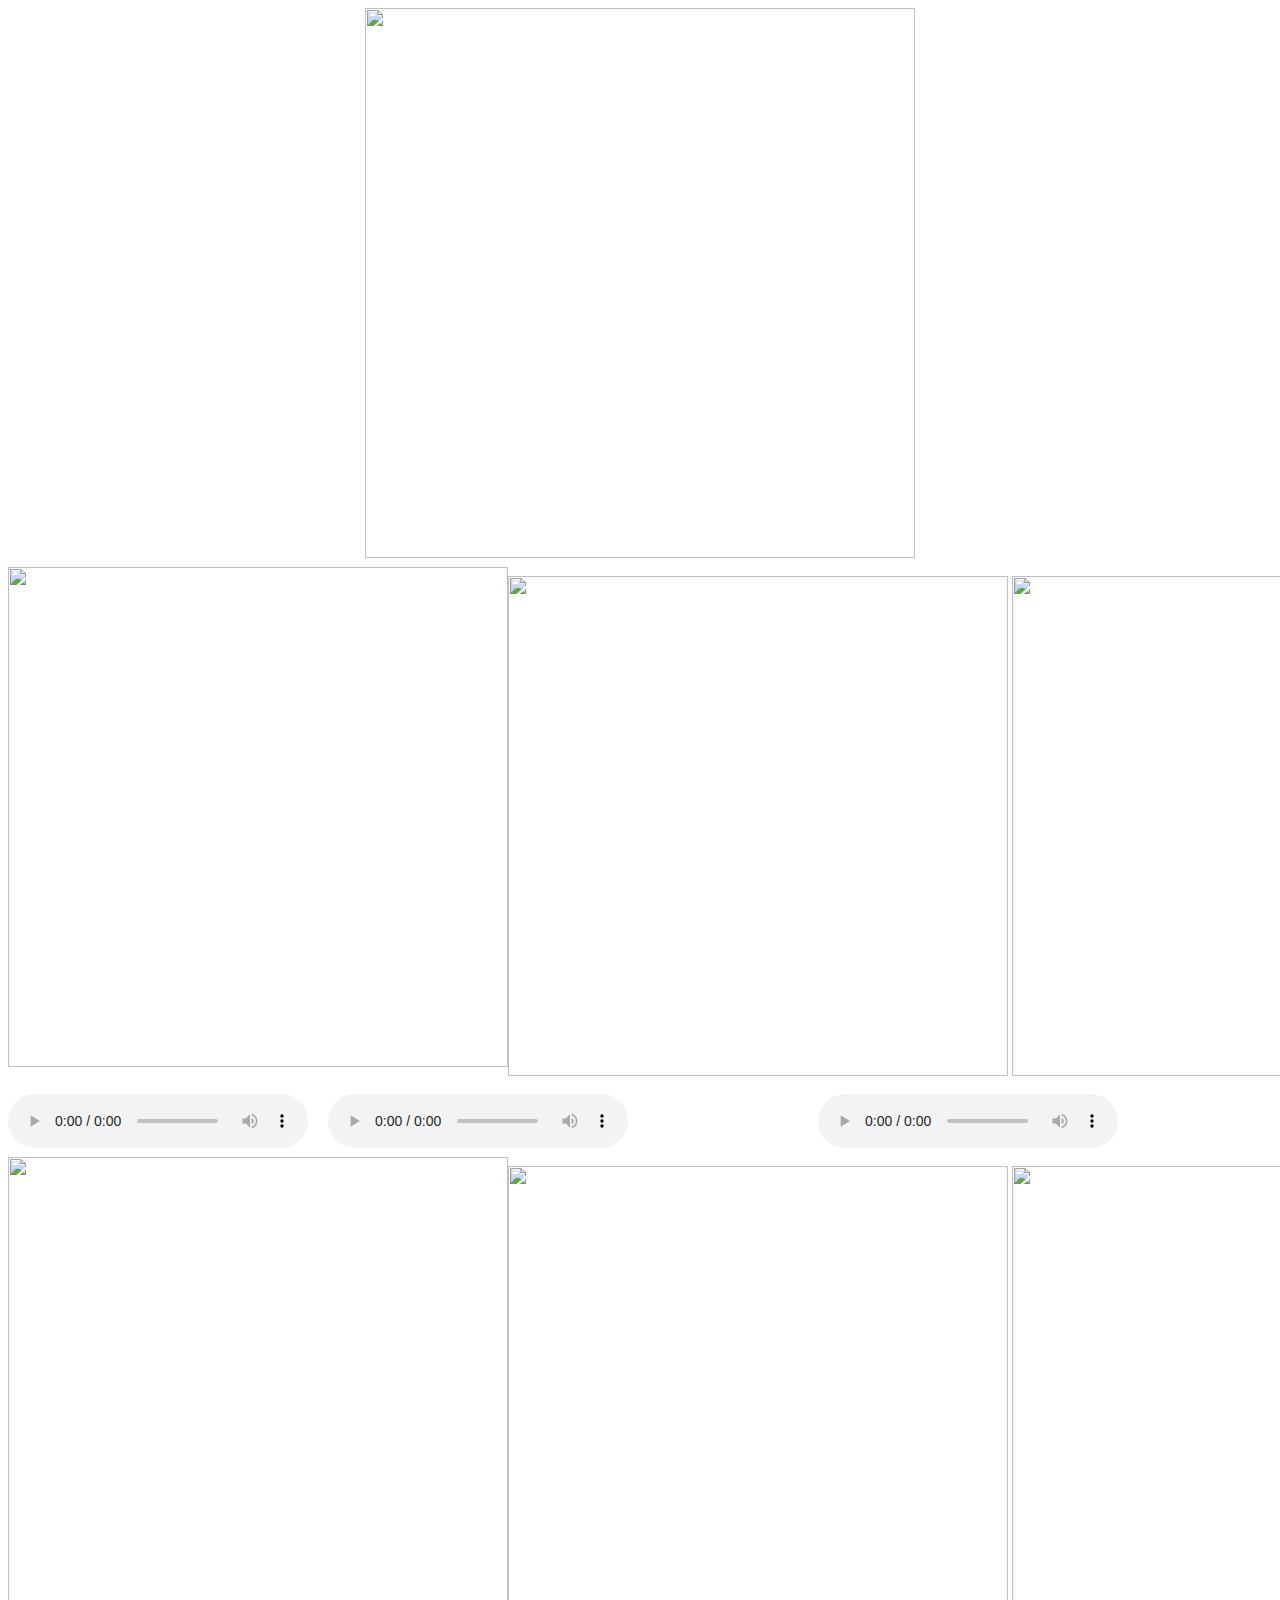
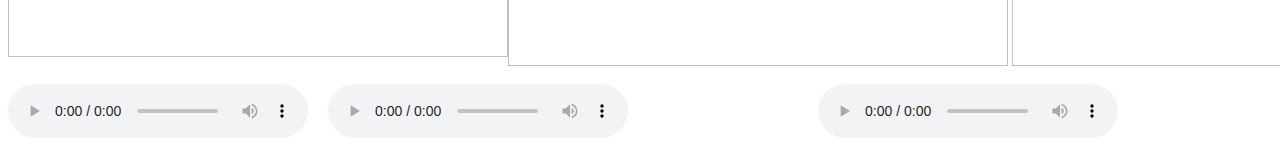
==== audio.html @ 358ae495 "Add files via upload" ====
<html>
    <head>
        <title></title>
        <style>
#kim2{display: flex;
  align-items: center;
  justify-content: space around;

 }


 #kim3{display: flex;
  align-items: center;
  justify-content: space around;

 }
 body {
    background-image:url('bgcolor4.jpg');
}
.homeimg{
    display:block;
    margin-left:auto;
    margin-right:auto;
 }

        </style>
        <link href="kim/css" rel="stylesheet">

    </head>
    <body>
<img src="music.png" class="homeimg" width="550" length="550">
        <div id="kim2">
            <div> <img src="album5.png" width="500" length="500"> </div>
            <div> &nbsp; &nbsp; &nbsp;<img src="album3.png" width="500" length="500"></div>
            <div>  &nbsp; &nbsp; &nbsp;<img src="album2.png" width="500" length="500"></div>
          </div>



<div id="kim2">
    <div>
&nbsp; &nbsp; &nbsp;&nbsp; &nbsp; &nbsp;&nbsp; &nbsp; &nbsp;<audio controls>
    <source src="NewJeans (뉴진스) - Hurt 「Official Audio」.mp3"> </audio> </div>
    <div>&nbsp; &nbsp;&nbsp; &nbsp; &nbsp; &nbsp; &nbsp; &nbsp; &nbsp; &nbsp;&nbsp;
        &nbsp; &nbsp; &nbsp; &nbsp; &nbsp; &nbsp; &nbsp;&nbsp; &nbsp;&nbsp; &nbsp; &nbsp; &nbsp; &nbsp; &nbsp; &nbsp; &nbsp;&nbsp;
        &nbsp; &nbsp; &nbsp; &nbsp; &nbsp; <audio controls><source src="Bôa - Twilight (Lyrics).mp3"></audio></div>
    
        <div>&nbsp; &nbsp;&nbsp; &nbsp; &nbsp; &nbsp; &nbsp; &nbsp; &nbsp; &nbsp;&nbsp;
            &nbsp; &nbsp; &nbsp; &nbsp; &nbsp; &nbsp; &nbsp;&nbsp; &nbsp;&nbsp; &nbsp; &nbsp; &nbsp; &nbsp; &nbsp; &nbsp; &nbsp;&nbsp;
            <audio controls><source src="Malcolm Todd - Roommates (Lyrics).mp3"></audio></div>

</div>
            <div id="kim3">
                <div> <img src="album6.png" width="500" length="500"> </div>
                <div> &nbsp; &nbsp; &nbsp;<img src="album1.png" width="500" length="500"></div>
                <div>  &nbsp; &nbsp; &nbsp;<img src="album4.png" width="500" length="500"></div>

            </div>
                    <div id="kim3">
                  <div> &nbsp; &nbsp; &nbsp;&nbsp; &nbsp; &nbsp;&nbsp; &nbsp; &nbsp;<audio controls>
                        <source src="Metric - Black Sheep (Brie Larson Vocal Version) ft. Brie Larson.mp3"> </audio> </div>
                        
                        
                        <div>&nbsp; &nbsp;&nbsp; &nbsp; &nbsp; &nbsp; &nbsp; &nbsp; &nbsp; &nbsp;&nbsp;
                            &nbsp; &nbsp; &nbsp; &nbsp; &nbsp; &nbsp; &nbsp;&nbsp; &nbsp;&nbsp; &nbsp; &nbsp; &nbsp; &nbsp; &nbsp; &nbsp; &nbsp;&nbsp;
                            &nbsp; &nbsp; &nbsp; &nbsp; &nbsp; <audio controls><source src="moon river.mp3"></audio></div>
                        
                            <div>&nbsp; &nbsp;&nbsp; &nbsp; &nbsp; &nbsp; &nbsp; &nbsp; &nbsp; &nbsp;&nbsp;
                                &nbsp; &nbsp; &nbsp; &nbsp; &nbsp; &nbsp; &nbsp;&nbsp; &nbsp;&nbsp; &nbsp; &nbsp; &nbsp; &nbsp; &nbsp; &nbsp; &nbsp;&nbsp;
                                <audio controls><source src="Melanie Martinez - Teddy Bear (Official Audio).mp3"></audio></div>
</div>
            
              </div>



    </body>
</html>
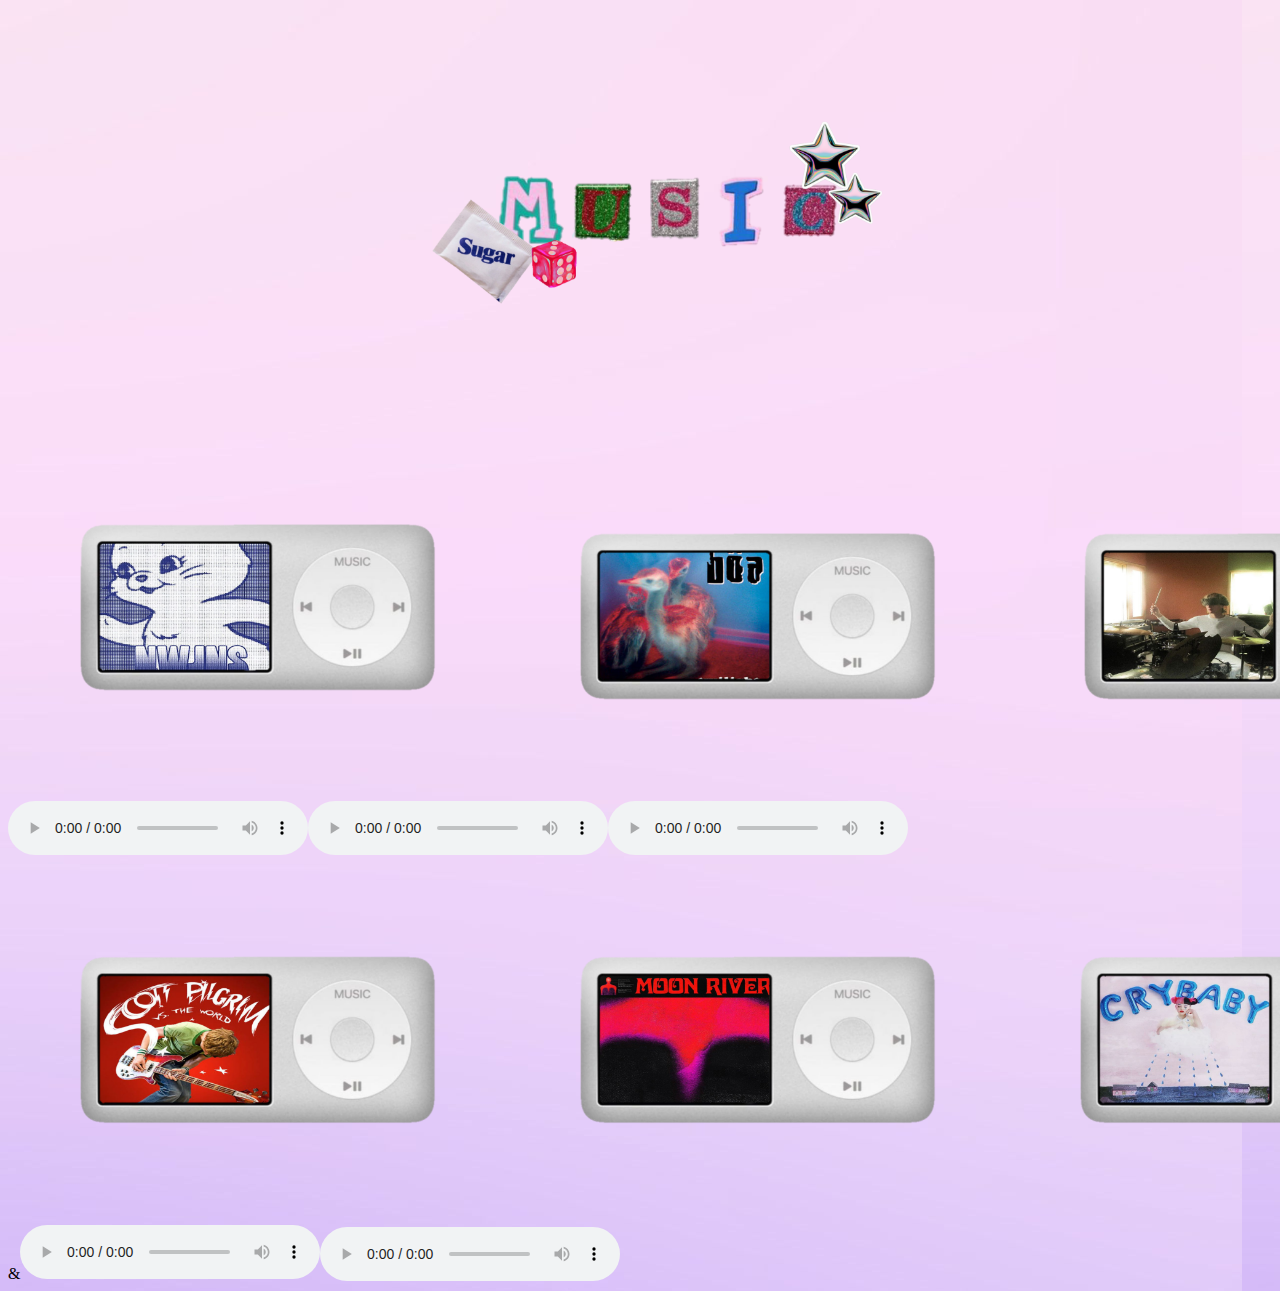
==== commit 0f0b6adc: "Update audio.html" ====
--- a/audio.html
+++ b/audio.html
@@ -39,34 +39,28 @@
 
 <div id="kim2">
     <div>
-&nbsp; &nbsp; &nbsp;&nbsp; &nbsp; &nbsp;&nbsp; &nbsp; &nbsp;<audio controls>
+<audio controls>
     <source src="NewJeans (뉴진스) - Hurt 「Official Audio」.mp3"> </audio> </div>
-    <div>&nbsp; &nbsp;&nbsp; &nbsp; &nbsp; &nbsp; &nbsp; &nbsp; &nbsp; &nbsp;&nbsp;
-        &nbsp; &nbsp; &nbsp; &nbsp; &nbsp; &nbsp; &nbsp;&nbsp; &nbsp;&nbsp; &nbsp; &nbsp; &nbsp; &nbsp; &nbsp; &nbsp; &nbsp;&nbsp;
-        &nbsp; &nbsp; &nbsp; &nbsp; &nbsp; <audio controls><source src="Bôa - Twilight (Lyrics).mp3"></audio></div>
+    <div> <audio controls><source src="Bôa - Twilight (Lyrics).mp3"></audio></div>
     
-        <div>&nbsp; &nbsp;&nbsp; &nbsp; &nbsp; &nbsp; &nbsp; &nbsp; &nbsp; &nbsp;&nbsp;
-            &nbsp; &nbsp; &nbsp; &nbsp; &nbsp; &nbsp; &nbsp;&nbsp; &nbsp;&nbsp; &nbsp; &nbsp; &nbsp; &nbsp; &nbsp; &nbsp; &nbsp;&nbsp;
+        <div>
             <audio controls><source src="Malcolm Todd - Roommates (Lyrics).mp3"></audio></div>
 
 </div>
             <div id="kim3">
                 <div> <img src="album6.png" width="500" length="500"> </div>
-                <div> &nbsp; &nbsp; &nbsp;<img src="album1.png" width="500" length="500"></div>
-                <div>  &nbsp; &nbsp; &nbsp;<img src="album4.png" width="500" length="500"></div>
+                <div> <img src="album1.png" width="500" length="500"></div>
+                <div> <img src="album4.png" width="500" length="500"></div>
 
             </div>
                     <div id="kim3">
-                  <div> &nbsp; &nbsp; &nbsp;&nbsp; &nbsp; &nbsp;&nbsp; &nbsp; &nbsp;<audio controls>
+                  <div> &<audio controls>
                         <source src="Metric - Black Sheep (Brie Larson Vocal Version) ft. Brie Larson.mp3"> </audio> </div>
                         
                         
-                        <div>&nbsp; &nbsp;&nbsp; &nbsp; &nbsp; &nbsp; &nbsp; &nbsp; &nbsp; &nbsp;&nbsp;
-                            &nbsp; &nbsp; &nbsp; &nbsp; &nbsp; &nbsp; &nbsp;&nbsp; &nbsp;&nbsp; &nbsp; &nbsp; &nbsp; &nbsp; &nbsp; &nbsp; &nbsp;&nbsp;
-                            &nbsp; &nbsp; &nbsp; &nbsp; &nbsp; <audio controls><source src="moon river.mp3"></audio></div>
+                        <div> <audio controls><source src="moon river.mp3"></audio></div>
                         
-                            <div>&nbsp; &nbsp;&nbsp; &nbsp; &nbsp; &nbsp; &nbsp; &nbsp; &nbsp; &nbsp;&nbsp;
-                                &nbsp; &nbsp; &nbsp; &nbsp; &nbsp; &nbsp; &nbsp;&nbsp; &nbsp;&nbsp; &nbsp; &nbsp; &nbsp; &nbsp; &nbsp; &nbsp; &nbsp;&nbsp;
+                            <div
                                 <audio controls><source src="Melanie Martinez - Teddy Bear (Official Audio).mp3"></audio></div>
 </div>
             
@@ -75,4 +69,4 @@
 
 
     </body>
-</html>+</html>
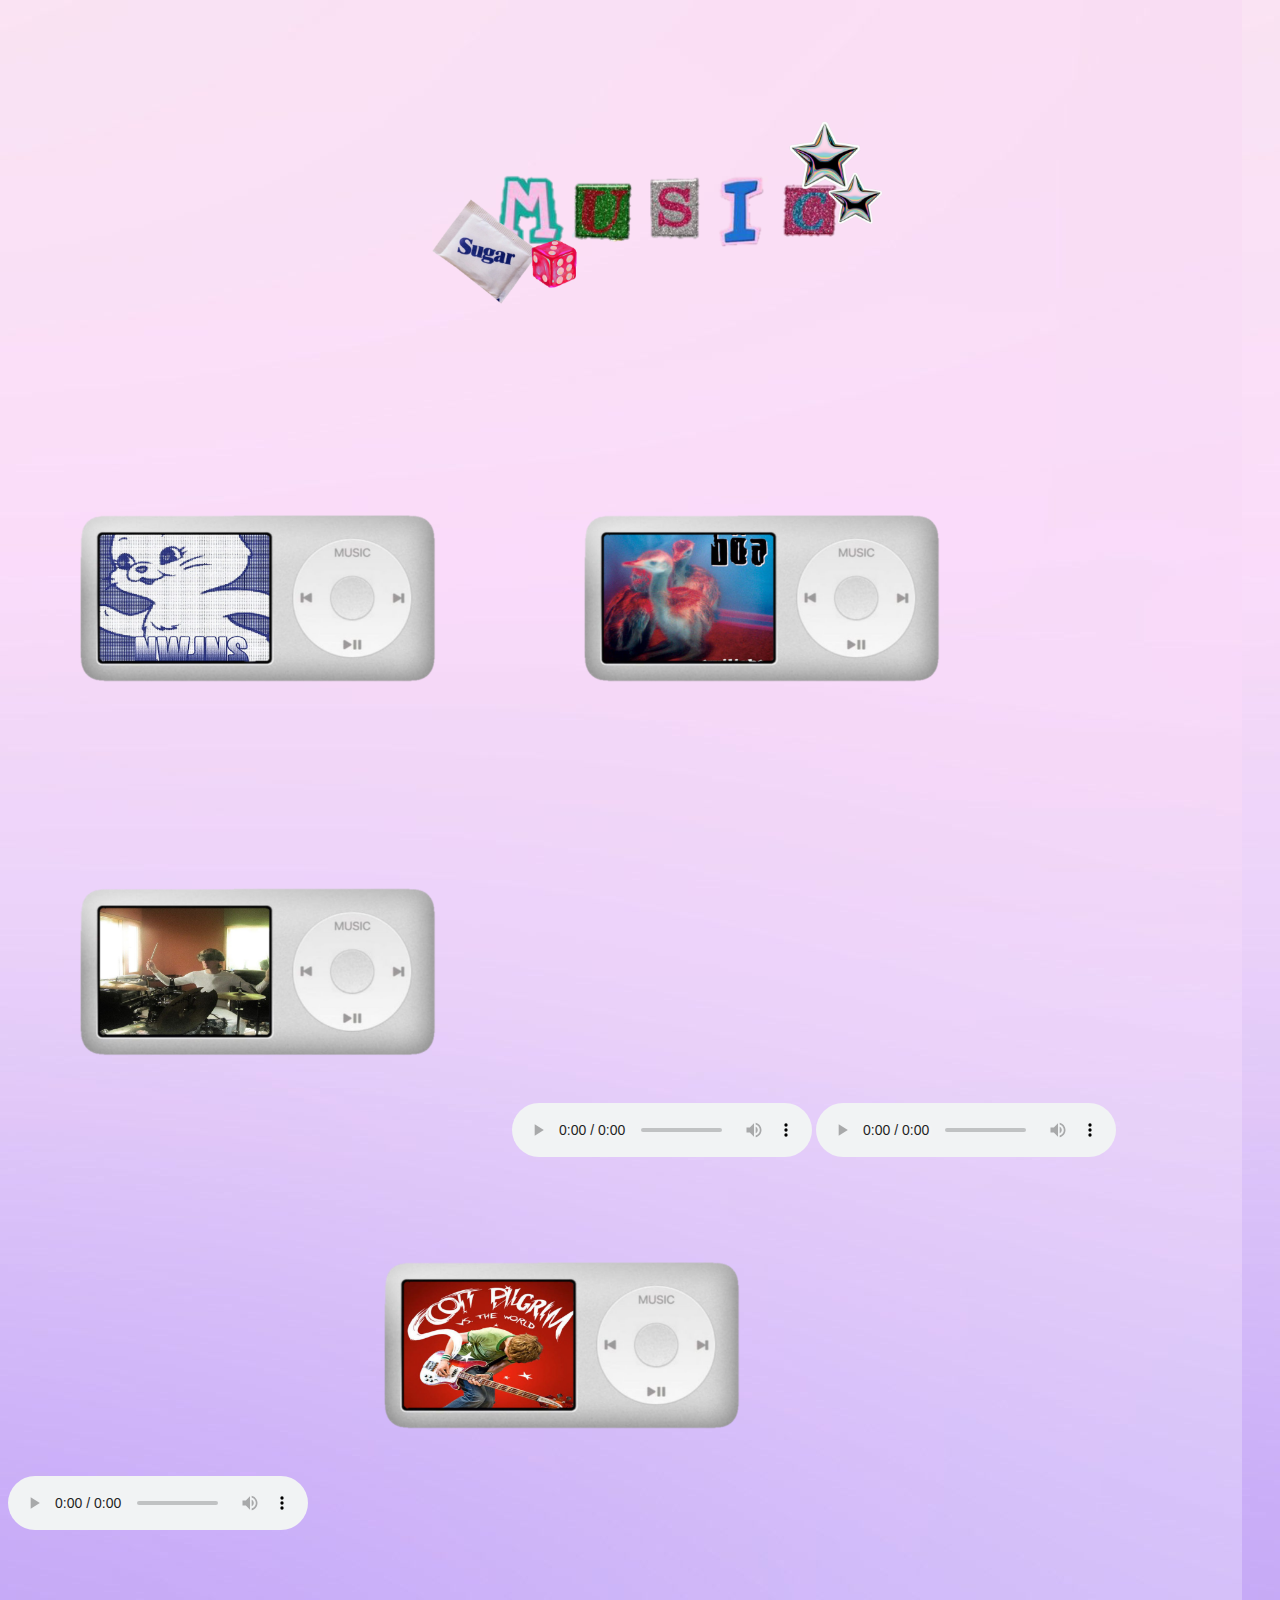
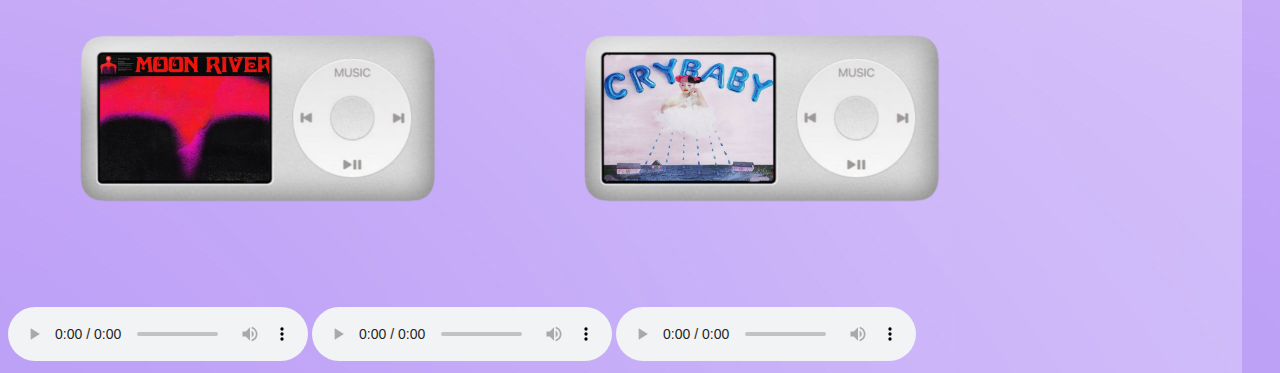
==== commit 411770cd: "Add files via upload" ====
--- a/audio.html
+++ b/audio.html
@@ -24,49 +24,53 @@
  }
 
         </style>
-        <link href="kim/css" rel="stylesheet">
+        <link href="audio.css" rel="stylesheet">
 
     </head>
     <body>
 <img src="music.png" class="homeimg" width="550" length="550">
-        <div id="kim2">
-            <div> <img src="album5.png" width="500" length="500"> </div>
-            <div> &nbsp; &nbsp; &nbsp;<img src="album3.png" width="500" length="500"></div>
-            <div>  &nbsp; &nbsp; &nbsp;<img src="album2.png" width="500" length="500"></div>
-          </div>
+
+<section>
+
+<div class="container">
+    <div class="slider-wrapper">
+        <div class="image-list">
+    
+            <img src="album5.png" width="500" length="500"> 
+            <img src="album3.png" width="500" length="500">
+            <img src="album2.png" width="500" length="500">
+          
 
 
 
-<div id="kim2">
-    <div>
+
 <audio controls>
-    <source src="NewJeans (뉴진스) - Hurt 「Official Audio」.mp3"> </audio> </div>
-    <div> <audio controls><source src="Bôa - Twilight (Lyrics).mp3"></audio></div>
+    <source src="NewJeans (뉴진스) - Hurt 「Official Audio」.mp3"> </audio> 
+    <audio controls><source src="Bôa - Twilight (Lyrics).mp3"></audio>
     
-        <div>
-            <audio controls><source src="Malcolm Todd - Roommates (Lyrics).mp3"></audio></div>
+        
+            
+            <audio controls><source src="Malcolm Todd - Roommates (Lyrics).mp3"></audio>
 
-</div>
-            <div id="kim3">
-                <div> <img src="album6.png" width="500" length="500"> </div>
-                <div> <img src="album1.png" width="500" length="500"></div>
-                <div> <img src="album4.png" width="500" length="500"></div>
 
-            </div>
-                    <div id="kim3">
-                  <div> &<audio controls>
-                        <source src="Metric - Black Sheep (Brie Larson Vocal Version) ft. Brie Larson.mp3"> </audio> </div>
+            
+                <img src="album6.png" width="500" length="500"> 
+                <img src="album1.png" width="500" length="500">
+             <img src="album4.png" width="500" length="500">
+
+            
+                    
+                  <audio controls>
+                        <source src="Metric - Black Sheep (Brie Larson Vocal Version) ft. Brie Larson.mp3"> </audio> 
                         
-                        
-                        <div> <audio controls><source src="moon river.mp3"></audio></div>
-                        
-                            <div
-                                <audio controls><source src="Melanie Martinez - Teddy Bear (Official Audio).mp3"></audio></div>
+                        <audio controls><source src="moon river.mp3"></audio>
+                          <audio controls><source src="Melanie Martinez - Teddy Bear (Official Audio).mp3"></audio>
+                            </div>
 </div>
             
               </div>
 
 
-
+</section>
     </body>
-</html>
+</html>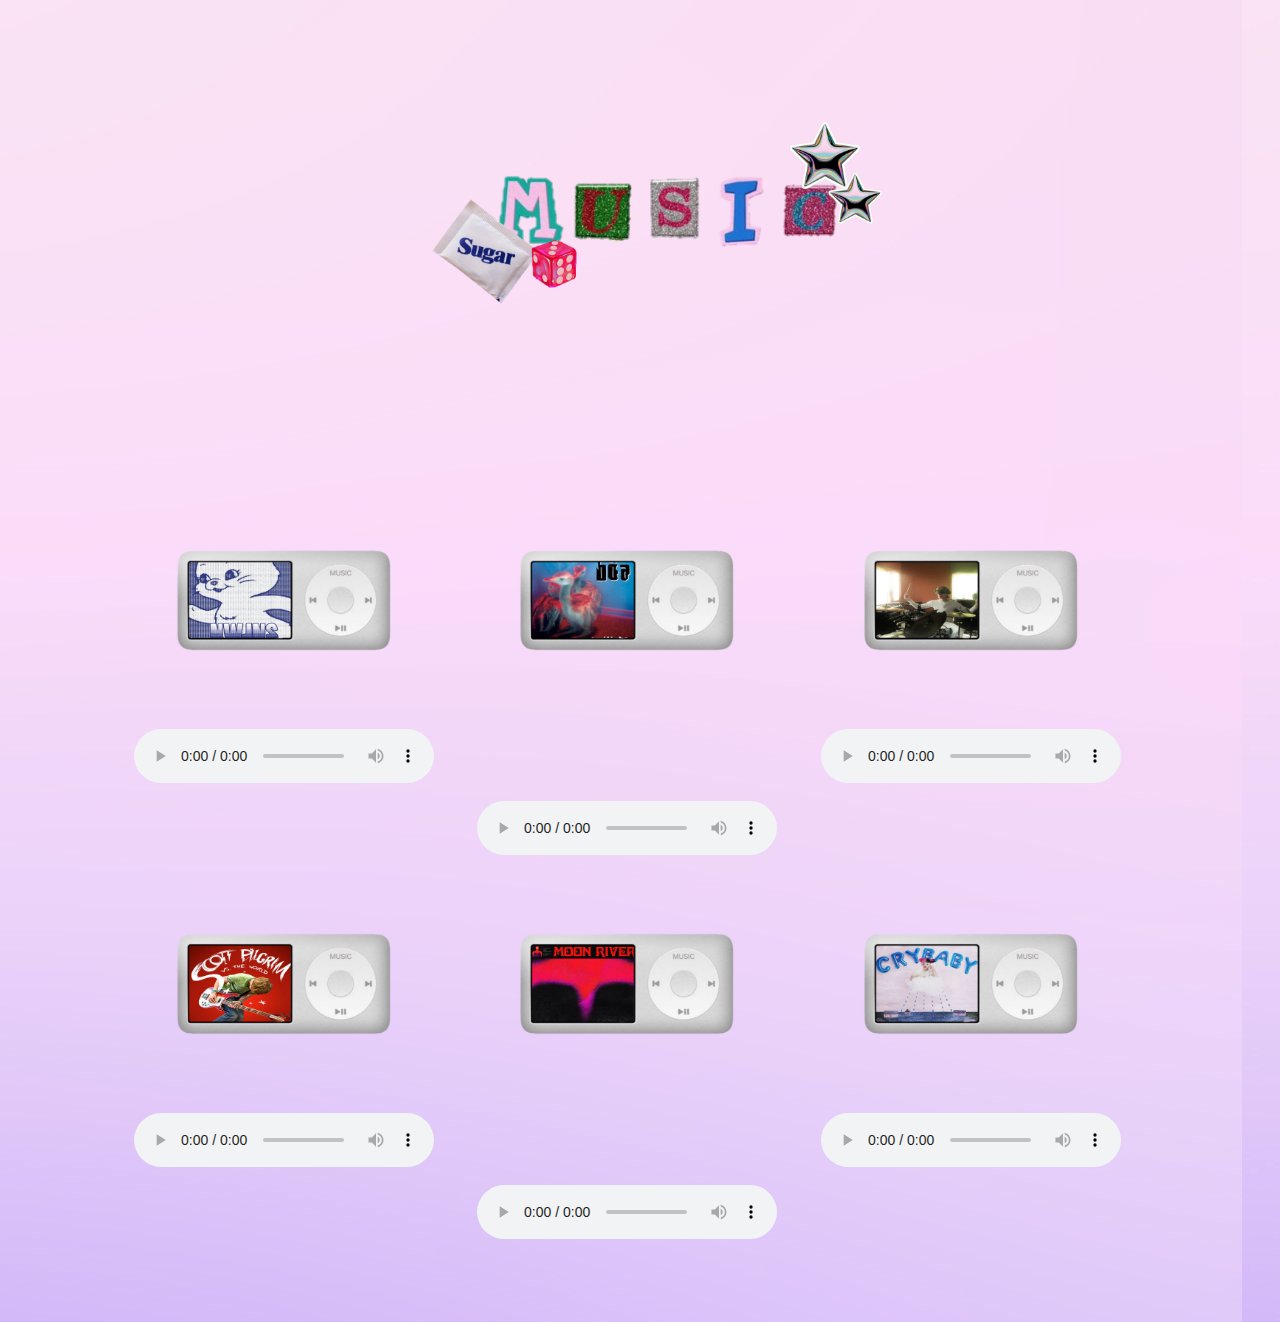
==== commit 61259cb2: "Add files via upload" ====
--- a/audio.html
+++ b/audio.html
@@ -36,34 +36,34 @@
     <div class="slider-wrapper">
         <div class="image-list">
     
-            <img src="album5.png" width="500" length="500"> 
-            <img src="album3.png" width="500" length="500">
-            <img src="album2.png" width="500" length="500">
+            <img src="album5.png" width="300" length="300"> 
+            <img src="album3.png" width="300" length="300">
+            <img src="album2.png" width="300" length="300">
           
 
 
 
 
 <audio controls>
-    <source src="NewJeans (뉴진스) - Hurt 「Official Audio」.mp3"> </audio> 
+    <source src="NewJeans (뉴진스) - Hurt 「Official Audio」.mp3"> </audio>  &nbsp; &nbsp; &nbsp;&nbsp; &nbsp; &nbsp;
     <audio controls><source src="Bôa - Twilight (Lyrics).mp3"></audio>
     
-        
+        &nbsp; &nbsp; &nbsp;&nbsp; &nbsp; 
             
             <audio controls><source src="Malcolm Todd - Roommates (Lyrics).mp3"></audio>
 
-
+            &nbsp; &nbsp; &nbsp;&nbsp; &nbsp; &nbsp;
             
-                <img src="album6.png" width="500" length="500"> 
-                <img src="album1.png" width="500" length="500">
-             <img src="album4.png" width="500" length="500">
+                <img src="album6.png" width="300" length="300"> 
+                <img src="album1.png" width="300" length="300">
+             <img src="album4.png" width="300" length="300">
 
             
                     
                   <audio controls>
                         <source src="Metric - Black Sheep (Brie Larson Vocal Version) ft. Brie Larson.mp3"> </audio> 
-                        
-                        <audio controls><source src="moon river.mp3"></audio>
+                        &nbsp; &nbsp; &nbsp;&nbsp; &nbsp; &nbsp;
+                        <audio controls><source src="moon river.mp3"></audio> &nbsp; &nbsp; &nbsp;&nbsp; &nbsp; &nbsp;
                           <audio controls><source src="Melanie Martinez - Teddy Bear (Official Audio).mp3"></audio>
                             </div>
 </div>
--- a/audio.css
+++ b/audio.css
@@ -0,0 +1,27 @@
+section {
+    display: flex;
+    align-items:center;
+    justify-content:center;
+    min-height: 100vh;
+    
+}
+
+.container{
+    max-width:3000px;
+    width: 80%;
+}
+
+.slider-wrapper .image-list {
+    display: grid;
+    gap: 18px;
+    font-size: 0;
+    overflow-x: auto;
+    grid-template-columns: repeat(3, 1fr);
+}
+
+    .slider-wrapper .image-list .image-item{
+    width: 325px;
+    height: 400;
+    object-fit: cover;
+    
+}